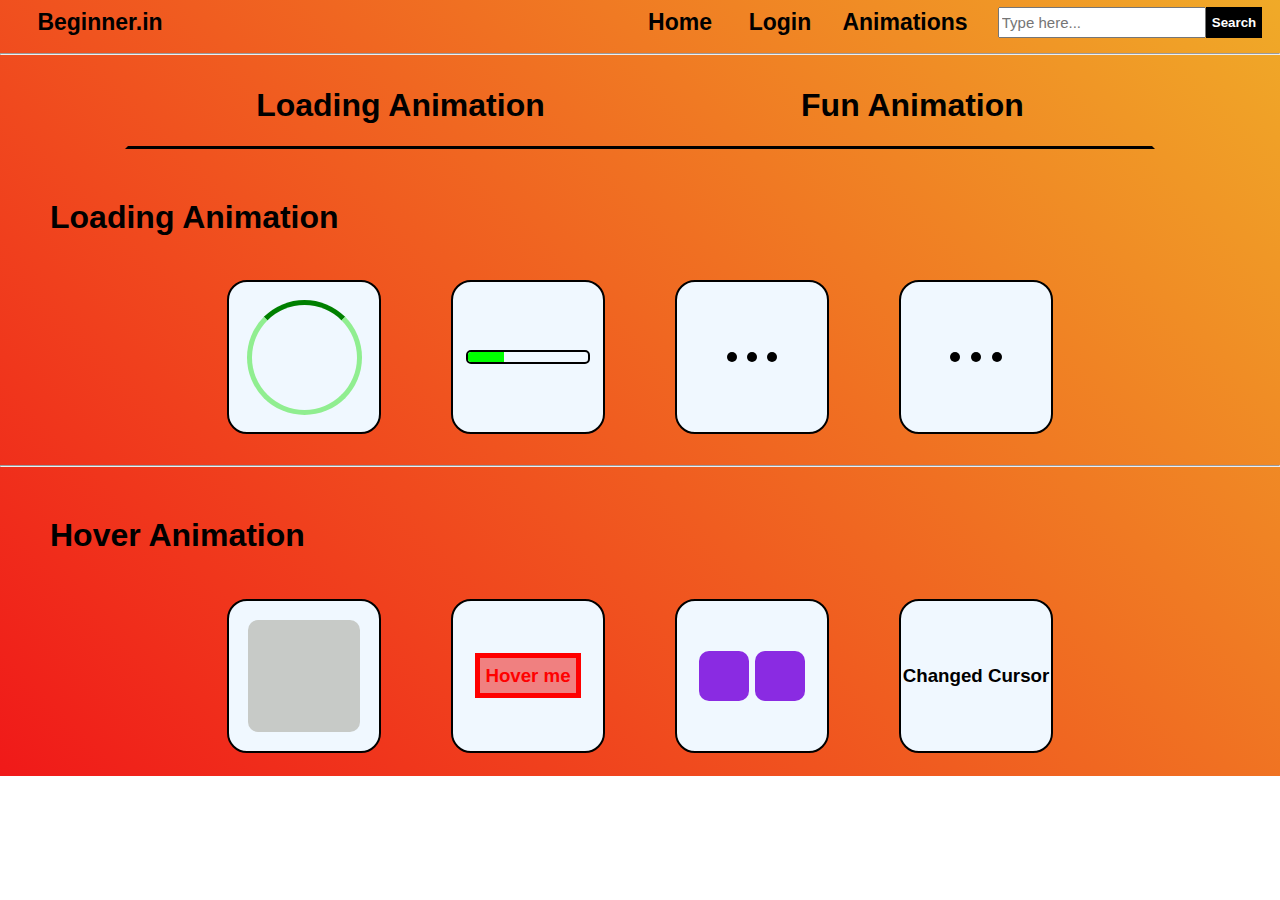
==== Beginner.in/Animation.html @ 37a89b9e "Add files via upload" ====
<!DOCTYPE html>
<html lang="en">
  <head>
    <meta charset="UTF-8" />
    <meta name="viewport" content="width=device-width, initial-scale=1.0" />
    <title>Beginner.in | Animation</title>
    <link rel="stylesheet" href="Animation.css" />
  </head>
  <body>
    <div class="container">
      <div class="nav-bar">
        <div class="Name">
          <span>Beginner.in</span>
        </div>

        <div class="empty_box"></div>

        <div class="home_box">
          <a href="index.html">Home</a>
        </div>

        <div class="Login">
          <a href="Login.html">Login</a>
        </div>

        <div class="animation">
          <a href="Animation.html">Animations</a>
        </div>

        <div class="input">
          <input type="text" placeholder="Type here..." />
          <button type="submit">Search</button>
        </div>
      </div>

      <hr />

      <div class="header">
        <h1><a href="#sec1">Loading Animation</a></h1>
        <h1><a href="#sec2">Fun Animation</a></h1>
      </div>

      <h1 id="sec1" class="headings">Loading Animation</h1>
      <div class="box-contain">

        <div class="box">
          <div class="circle_loader"></div>
        </div>

        <div class="box">
          <div class="loader_holder">
            <div class="loader_box"></div>
          </div>
        </div>

        <div class="box">
          <div class="loader_jump">
            <div class="balls"></div>
            <div class="balls"></div>
            <div class="balls"></div>
          </div>
        </div>

        <div class="box">
          <div class="loader_appear">
            <div class="balls_diff"></div>
            <div class="balls_diff"></div>
            <div class="balls_diff"></div>
          </div>
        </div>

      </div>

      <hr />

      <h1 id="sec2" class="headings">Hover Animation</h1>
      <div class="box-contain">

        <div class="box">
          <div class="color_change_box"></div>
        </div>

        <div class="box">
          <div class="button_box">
            <h3>Hover me</h3>
          </div>
        </div>

        <div class="box">
          <div class="box_handler">
            <div class="hoverBox"></div>
            <div class="hoverBox"></div>
          </div>
        </div>

        <div class="box">
          <div id="box">
            <h3>Changed Cursor</h3>
          </div>
        </div>

      </div>

    </div>
  </body>
</html>
---- Beginner.in/Animation.css ----
body {
    margin: 0;
    padding: 0;
    height: 100%;
    font-family: Arial, Helvetica, sans-serif;
    background: linear-gradient(45deg, rgb(240, 25, 25), rgb(240, 170, 40));
    background-repeat: no-repeat;
}

.container {
    height: 100%;
    width: 100%;
}

/* Nav-bar */

.nav-bar {
    height: 45px;
    width: 100%;
    display: flex;
}

.Name {
    color: #000;
    width: 200px;
}

.empty_box {
    flex-grow: 1;
}

.home_box {
    width: 100px;
}

.Login {
    width: 100px;
}

.animation {
    width: 150px;
}

.input {
    width: 300px;
}

.nav-bar a {
    text-decoration: none;
    color: #000;
}

.nav-bar div {
    display: flex;
    align-items: center;
    justify-content: center;
    font-size: 23px;
    font-weight: 600;
}

.input input {
    outline: none;
    height: 57%;
    width: 200px;
    font-size: 15px;
}

.input button {
    background-color: #000;
    color: #fff;
    font-weight: 700;
    border: none;
    height: 70%;
}

/* Header */

.header {
    width: 80%;
    margin-left: 125px;
    display: flex;
    justify-content: space-around;
    border: 3px solid transparent;
    border-bottom: 3px solid #000;
}

h1 {
    transition: 0.3s linear;
}

.header h1:hover {
    transform: scale(1.1);
}

h1 a {
    text-decoration: none;
    color: #000;
}

/* Headings */

.headings {
    margin-left: 50px;
    margin-top: 50px;
}

/* Boxs container */

.box-contain {
    height: 200px;
    width: 70%;
    display: flex;
    justify-content: space-around;
    align-items: center;
    margin-left: 15%;
}

.box {
    height: 150px;
    width: 150px;
    border: 2px solid black;
    border-radius: 20px;
    background-color: aliceblue;
    transition: 0.3s linear;
    display: flex;
    justify-content: center;
    align-items: center;
}

.box:hover {
    transform: scale(1.1);
}

/* Loading animations */
/* LOad #1 */

.circle_loader {
    height: 70%;
    width: 70%;
    border-radius: 50%;
    border: 5px solid lightgreen;
    border-top: 5px solid green;
    animation: load 1.5s ease 0s infinite normal;
}

@keyframes load{
    from { transform: rotate(0deg);}
    to { transform: rotate(360deg);}
}

/* Load #1 */

.loader_holder {
    height: 10px;
    width: 80%;
    border: 2px solid black;
    border-radius: 5px;
    overflow: hidden;
}

.loader_box {
    height: 10px;
    width: 30%;
    background-color: rgb(0,255,0);
    animation: move 1.8s linear 0s infinite alternate;
}

@keyframes move {
    0% {
        transform: translateX(-27px);
    }
    50% {
        transform: translateX(110px);
    }
    100% {
        transform: translateX(-27px);
    }
}

/* Load #3 */

.loader_jump {
    height: 30px;
    width: 70px;
    display: flex;
    justify-content: center;
    align-items: center;
    gap: 10px;
}

.balls {
    height: 10px;
    width: 10px;
    border-radius: 50%;
    background-color: #000;
    animation: jump 1s infinite;
}

@keyframes jump {
    0% {
        transform: translateY(0);
    }
    50% {
        transform: translateY(-10px);
    }
    100% {
        transform: translateY(0);
    }
}

.balls:nth-child(2) {
    animation-delay: 330ms;
}

.balls:nth-child(3) {
    animation-delay: 660ms;
}

/* Load #4 */

.loader_appear {
    height: 30%;
    width: 50%;
    display: flex;
    justify-content: center;
    align-items: center;
    justify-content: space-evenly;
}

.balls_diff {
    height: 10px;
    width: 10px;
    border-radius: 50%;
    background-color: #000;
    transition: background-color 600ms;
    animation: color_change 600ms linear 0s infinite alternate;
}

@keyframes color_change {
    from {
        background-color: #000;
    }
    to {
        background-color: #c7cac7;
    }
}

.balls_diff:nth-child(2) {
    animation-delay: 300ms;
}

.balls_diff:nth-child(3) {
    animation-delay: 600ms;
}

/* Fun animations */
/* Box #1 */

.color_change_box {
    height: 75%;
    width: 75%;
    border-radius: 10px;
    background-color: #c7cac7;
}

.color_change_box:hover {
    animation: colorChange 3s infinite ease-in-out;
}

@keyframes colorChange {
    0% {
        background-color: darkmagenta;
    }
    25% {
        background-color: green;
    }
    50% {
        background-color: blue;
    }
    75% {
        background-color: yellow;
    }
    100% {
        background-color: red;
    }
}

/* Box #2 */

.button_box {
    height: 35px;
    color: red;
    font-weight: 700;
    font-size: 1em;
    background-color: lightcoral;
    border: 5px solid red;
    padding: 0 5px;
    transition: all 500ms ease;
    display: flex;
    align-items: center;
    justify-content: center;
}

.button_box:hover {
    background-color: red;
    color: white;
    transform: translateY(-10px);
}

/* Box #3 */

.box_handler {
    height: 80%;
    width: 80%;
    display: flex;
    align-items: center;
    justify-content: center;
    justify-content: space-evenly;
}

.hoverBox {
    height: 50px;
    width: 50px;
    background-color: blueviolet;
    border-radius: 10px;
    transition: opacity 0.6s ease;
}

.box_handler:hover > :not(:hover) {
    opacity: 0.4;
}

/* Box #4 */

#box {
    height: 100%;
    width: 100%;
    display: flex;
    align-items: center;
    justify-content: center;
}

#box:hover {
    cursor: all-scroll;
}
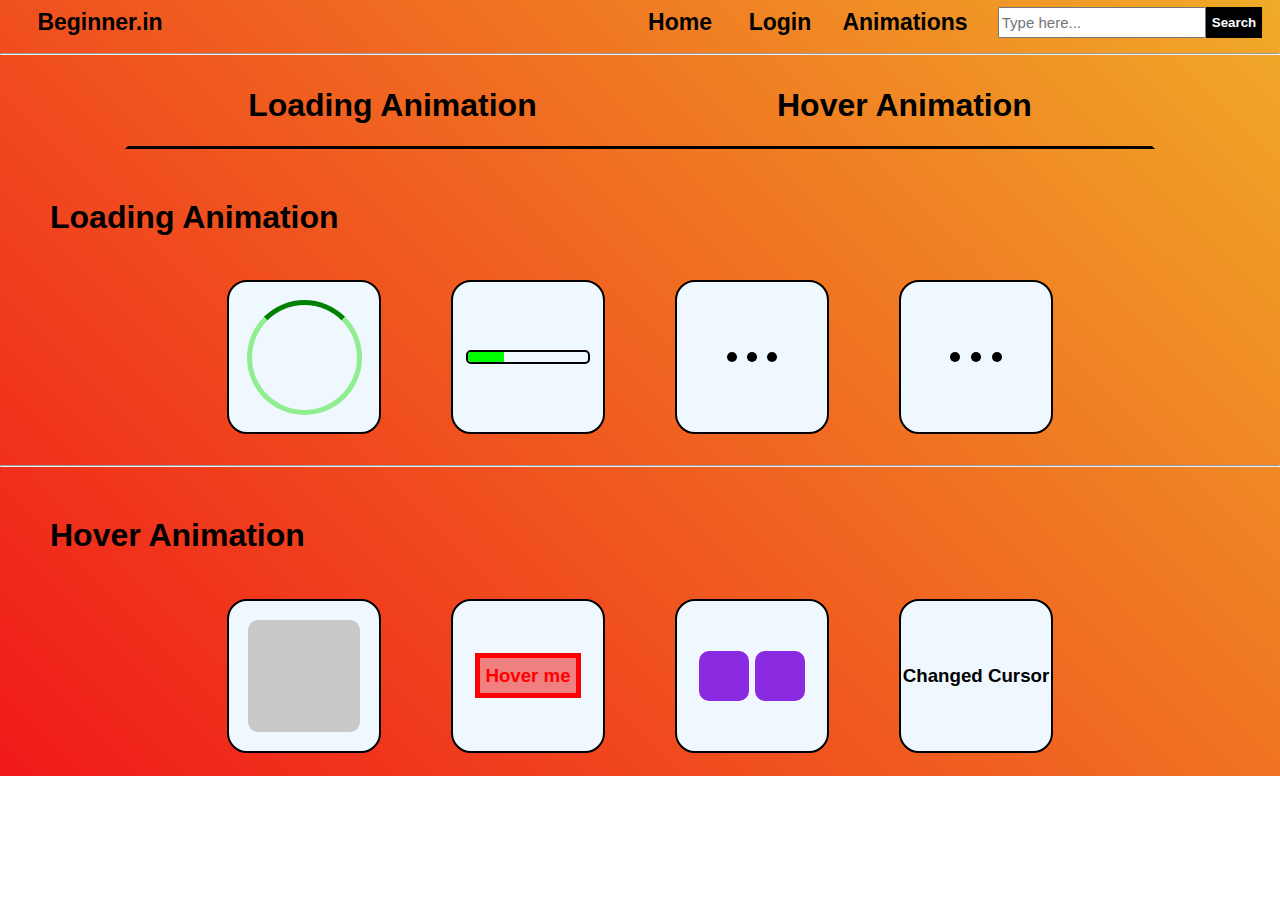
==== commit 468df613: "Update Animation.html" ====
--- a/Beginner.in/Animation.html
+++ b/Beginner.in/Animation.html
@@ -37,7 +37,7 @@
 
       <div class="header">
         <h1><a href="#sec1">Loading Animation</a></h1>
-        <h1><a href="#sec2">Fun Animation</a></h1>
+        <h1><a href="#sec2">Hover Animation</a></h1>
       </div>
 
       <h1 id="sec1" class="headings">Loading Animation</h1>
